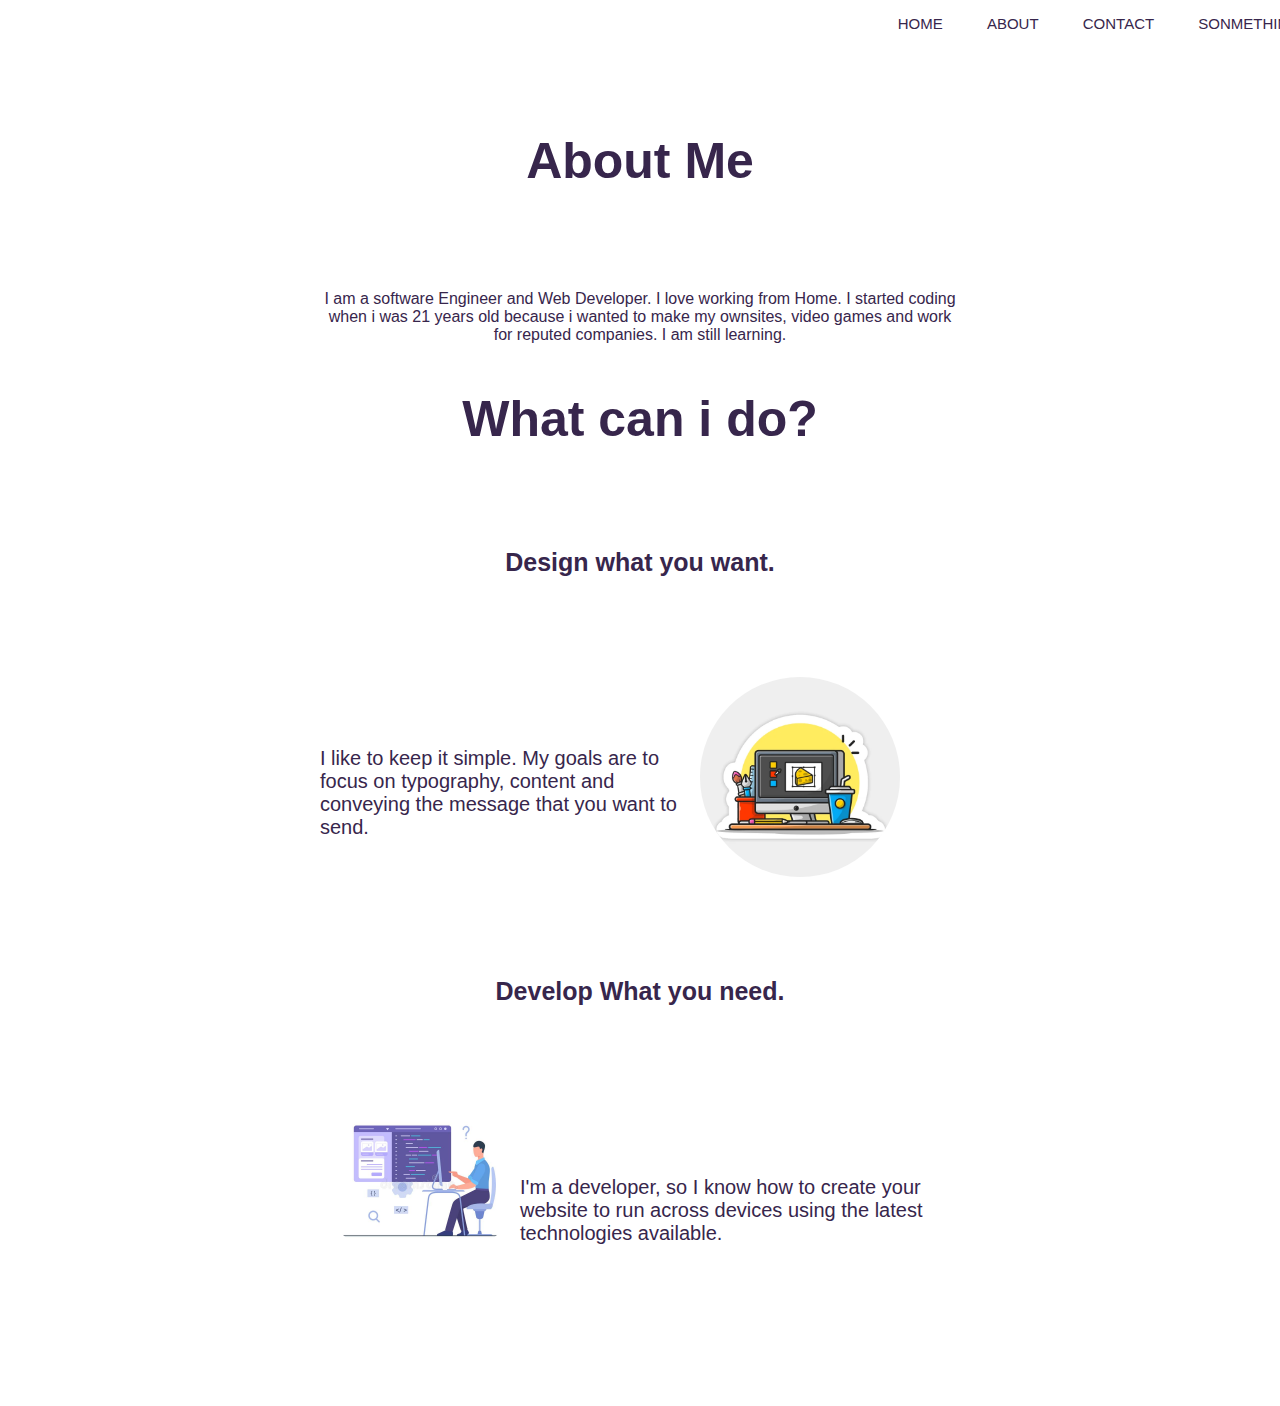
==== about.html @ 8e6cf0fc "created all pages and styled" ====
<!DOCTYPE html>
<html lang="en">
<head>
    <meta charset="UTF-8">
    <meta http-equiv="X-UA-Compatible" content="IE=edge">
    <meta name="viewport" content="width=device-width, initial-scale=1.0">
    <link rel="stylesheet" href="style.css">
    <title>About Faisal</title>
</head>
<body class="about-body">
    <nav >
        <ul>
            <li><a href="index.html" class="about-nav">HOME</a></li>
            <li><a href="about.html" class="about-nav">ABOUT</a></li>
            <li><a href="contact.html" class="about-nav">CONTACT</a> </li>
            <li><a href="#" class="about-nav">SONMETHING</a></li>
        </ul>
    </nav>

    <h2>About Me</h2>
    <article class="design-article">
        <p >I am a software Engineer and Web Developer. I love working from Home. I started coding when i was
            21 years old because i wanted to make my ownsites, video games and work for reputed companies.
            I am still learning.
        </p>
    </article>

    <h2>What can i do?</h2>

    <h3>Design what you want.</h3>
    <article>
        <img src="design-img.webp" alt="" class="design-img">
        <p class="about-paragraph">I like to keep it simple. My goals are to focus on typography, content and conveying the message
            that you want to send.
        </p>
    </article>

    <h3>Develop What you need.</h3>
    <article>
        <img src="devlopment-img.jpeg" alt="" class="development-img">
        <p class="about-paragraph">I'm a developer, so I know how to create your website to run across devices using
            the latest technologies available.
        </p>
    </article>
</body>
</html>
---- style.css ----
body {
    margin: 0;
    text-align: center;
    font-family: 'Segoe UI', Tahoma, Geneva, Verdana, sans-serif;
    background: #37264c;
    color: #ffff;
}

.about-body {
    background-color: #ffff;
    color: #37264c;
}
header {
    margin: 0;
    display: grid;
    grid-template-columns: 60% 500px;
}

h1 {
    font-size: 80px;
    margin: 0;

}

hr {
    margin: 0 5px;
}

.home-info {
    margin: 50px 100px;
    padding: 30px 30px 40px;
    text-align: left;
}
h2 {
    font-size: 50px ;
    margin: 100px 0;
}

.hello-world {
    margin-bottom: 20px;
}

h3 {
    font-size: 25px;
}

button {
    border: none;
    padding: 20px;
    border-radius: 3px;
    width: 130px;
}

.hire-btn {
    background: #F7DD72;
}

.resume-btn{
}


.my-title {
    font-size: 30px;
}

.img-div {
    margin: 100px 100px;
    padding: 50px 20px;

}

ul {
    text-align: right;
    font-size: 15px;
    padding-right: 40px;
    width: 100%;

}

img {
    width: 500px;
    border-radius: 100px 40px;
}

li {
    display: inline-block;
    margin: 0 20px;

}

a:hover {
    color: #F7DD72;
    border-bottom: 1px solid white;
}


a {
    color: #ffff;
    text-decoration: none;
}

.about-nav {
    color: #37264c;
}
.design-article {
    text-align: center;
    height: 0;
}




article {
    width: 50%;
    margin: 100px auto;
    text-align: left;
    height: 200px;
}


.design-img {
    width: 200px;
    border-radius: 100px;
    float: right;
    margin-right: 60px;
}

.about-paragraph {
    padding-top: 70px;
    font-size: 20px;

}

.development-img {
    width: 200px;
    border-radius: 100px;
    float: left;
}

fieldset {
    width: 50%;
    margin: 50px auto;
    height: 60%;
    background-color: #ffff;
    color: #37264c;
    text-align: left;
    border-radius: 20px;
}

.contact-div  {
    width: 90%;
    font-size: 20px;
    margin: 20px auto;
}

input {
    width: 100%;
    height: 30px;
    margin: 5px 0;
}

input:hover {
    box-shadow: 0 0 10px darkblue ;


}

.email-btn {
    background-color: #37264c;
    width: 91%;
    margin: 0 auto;
    display: block;
    font-size: 20px;
}


.about-contact {
    color: #ffff;
}


.checkbox {

}
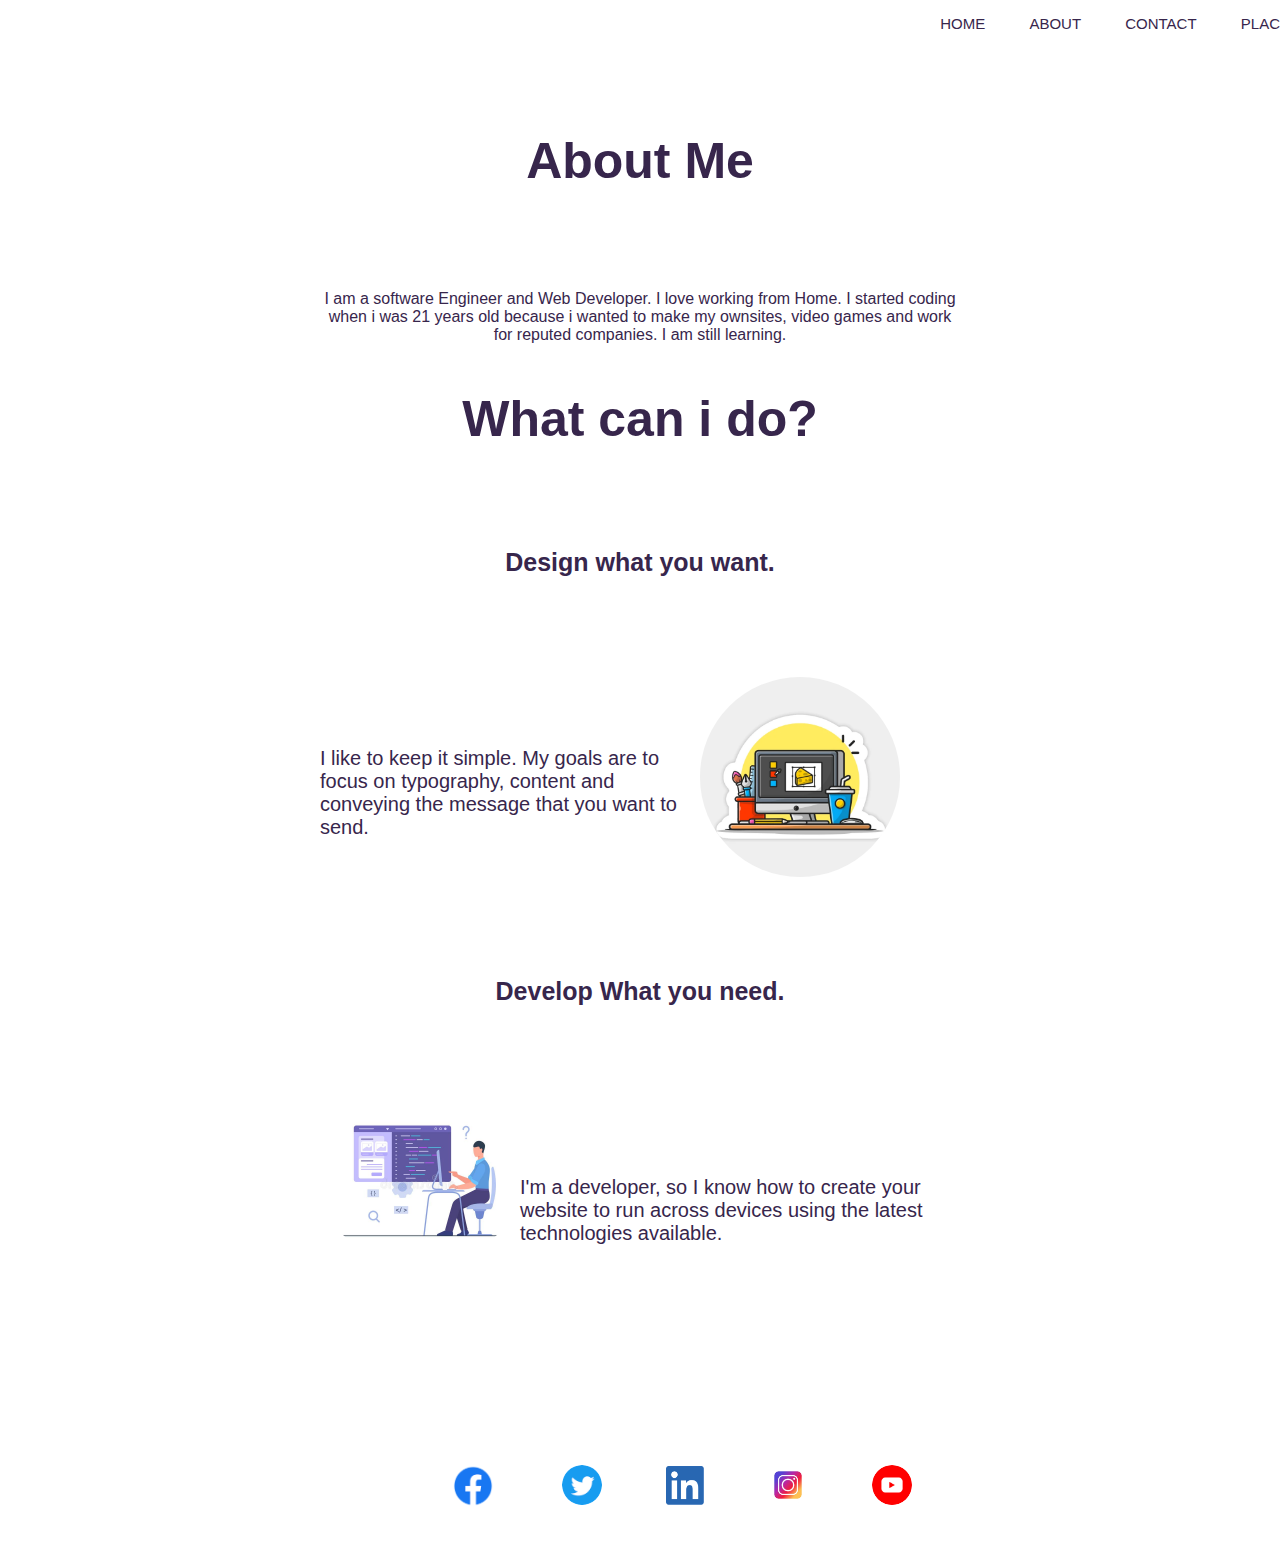
==== commit 077fe6cf: "the website completed" ====
--- a/about.html
+++ b/about.html
@@ -13,7 +13,7 @@
             <li><a href="index.html" class="about-nav">HOME</a></li>
             <li><a href="about.html" class="about-nav">ABOUT</a></li>
             <li><a href="contact.html" class="about-nav">CONTACT</a> </li>
-            <li><a href="#" class="about-nav">SONMETHING</a></li>
+            <li><a href="#" class="about-nav">PLACES</a></li>
         </ul>
     </nav>
 
@@ -29,7 +29,7 @@
 
     <h3>Design what you want.</h3>
     <article>
-        <img src="design-img.webp" alt="" class="design-img">
+        <img src="img-files/design-img.webp" alt="" class="design-img">
         <p class="about-paragraph">I like to keep it simple. My goals are to focus on typography, content and conveying the message
             that you want to send.
         </p>
@@ -37,10 +37,21 @@
 
     <h3>Develop What you need.</h3>
     <article>
-        <img src="devlopment-img.jpeg" alt="" class="development-img">
+        <img src="img-files/devlopment-img.jpeg" alt="" class="development-img">
         <p class="about-paragraph">I'm a developer, so I know how to create your website to run across devices using
             the latest technologies available.
         </p>
     </article>
+
+    <footer>
+        <ul class="footer-list">
+            <li><a href="https://www.facebook.com/" target="_blank"><img src="img-files/Facebook-logo.png" class="fb-logo" ></a></li>
+            <li><a href="https://www.twitter.com" target="_blank"><img src="img-files/Twitter social icons - circle - blue.png" alt="" class="twitter-logo" ></a></li>
+            <li><a href="https://www.linkdin.com" target="_blank"><img src="img-files/linkdin-logo.png" class="linkdin-logo"></a></li>
+            <li><a href="https://www.instagram.com/accounts/login/" target="_blank"><img src="img-files/instagram-icon_1057-2227.avif" class="insta-logo" ></a></li>
+            <li><a href="https://www.youtube.com" target="_blank"><img src="img-files/youtube-logo.png" class="youtube-logo"></a></li>
+        </ul>
+
+    </footer>
 </body>
 </html>
--- a/style.css
+++ b/style.css
@@ -64,8 +64,11 @@
 }
 
 .img-div {
+    width: 550px;
     margin: 100px 100px;
     padding: 50px 20px;
+    border-radius: 100px 40px;
+
 
 }
 
@@ -77,10 +80,6 @@
 
 }
 
-img {
-    width: 500px;
-    border-radius: 100px 40px;
-}
 
 li {
     display: inline-block;
@@ -162,7 +161,6 @@
 input:hover {
     box-shadow: 0 0 10px darkblue ;
 
-
 }
 
 .email-btn {
@@ -171,6 +169,7 @@
     margin: 0 auto;
     display: block;
     font-size: 20px;
+    margin-bottom: 20px;
 }
 
 
@@ -179,6 +178,99 @@
 }
 
 
-.checkbox {
-
-}
+
+
+.checkbox-div {
+    margin-left: 50px ;
+    padding-bottom: 20px;
+}
+
+input[type="checkbox"] {
+    width: 30px;
+}
+
+footer {
+    margin-top: 12%;
+    margin-bottom: 4%;
+}
+
+.footer-list {
+    text-align: center;
+}
+
+
+.fb-logo {
+    width: 70px;
+    margin-bottom: 2px;
+
+
+
+}
+
+.twitter-logo {
+    width: 40px;
+    border-radius: 50px;
+    margin: 5px 10px;
+
+
+}
+
+.linkdin-logo {
+    width: 38px;
+    border-radius: 0;
+    margin: 5px 10px;
+
+}
+
+
+.insta-logo {
+    width: 40px;
+    border-radius: 40px;
+    margin: 5px 10px;
+
+}
+
+.youtube-logo {
+    width: 40px;
+    margin: 5px 10px;
+    border-radius: 30px;
+}
+
+
+.page3-body {
+    background: #ffff;
+}
+
+/* Last page design and layouts */
+
+.container {
+    width: 90%;
+    padding-left: 30px;
+    margin: 20px auto;
+    display: grid;
+    grid-template-columns: 1fr 1fr 1fr 1fr;
+    grid-template-rows: 1fr 1fr ;
+    align-items: center;
+
+
+
+
+}
+
+.container > img {
+    width: 300px;
+    padding: 0;
+    margin-top: 10px;
+}
+
+
+.pic-label {
+    color: #37264c;
+    display: inline;
+    font-size: 20px;
+}
+
+.page3-h1{
+    color: #37264c;
+    margin-bottom: 20px;
+}
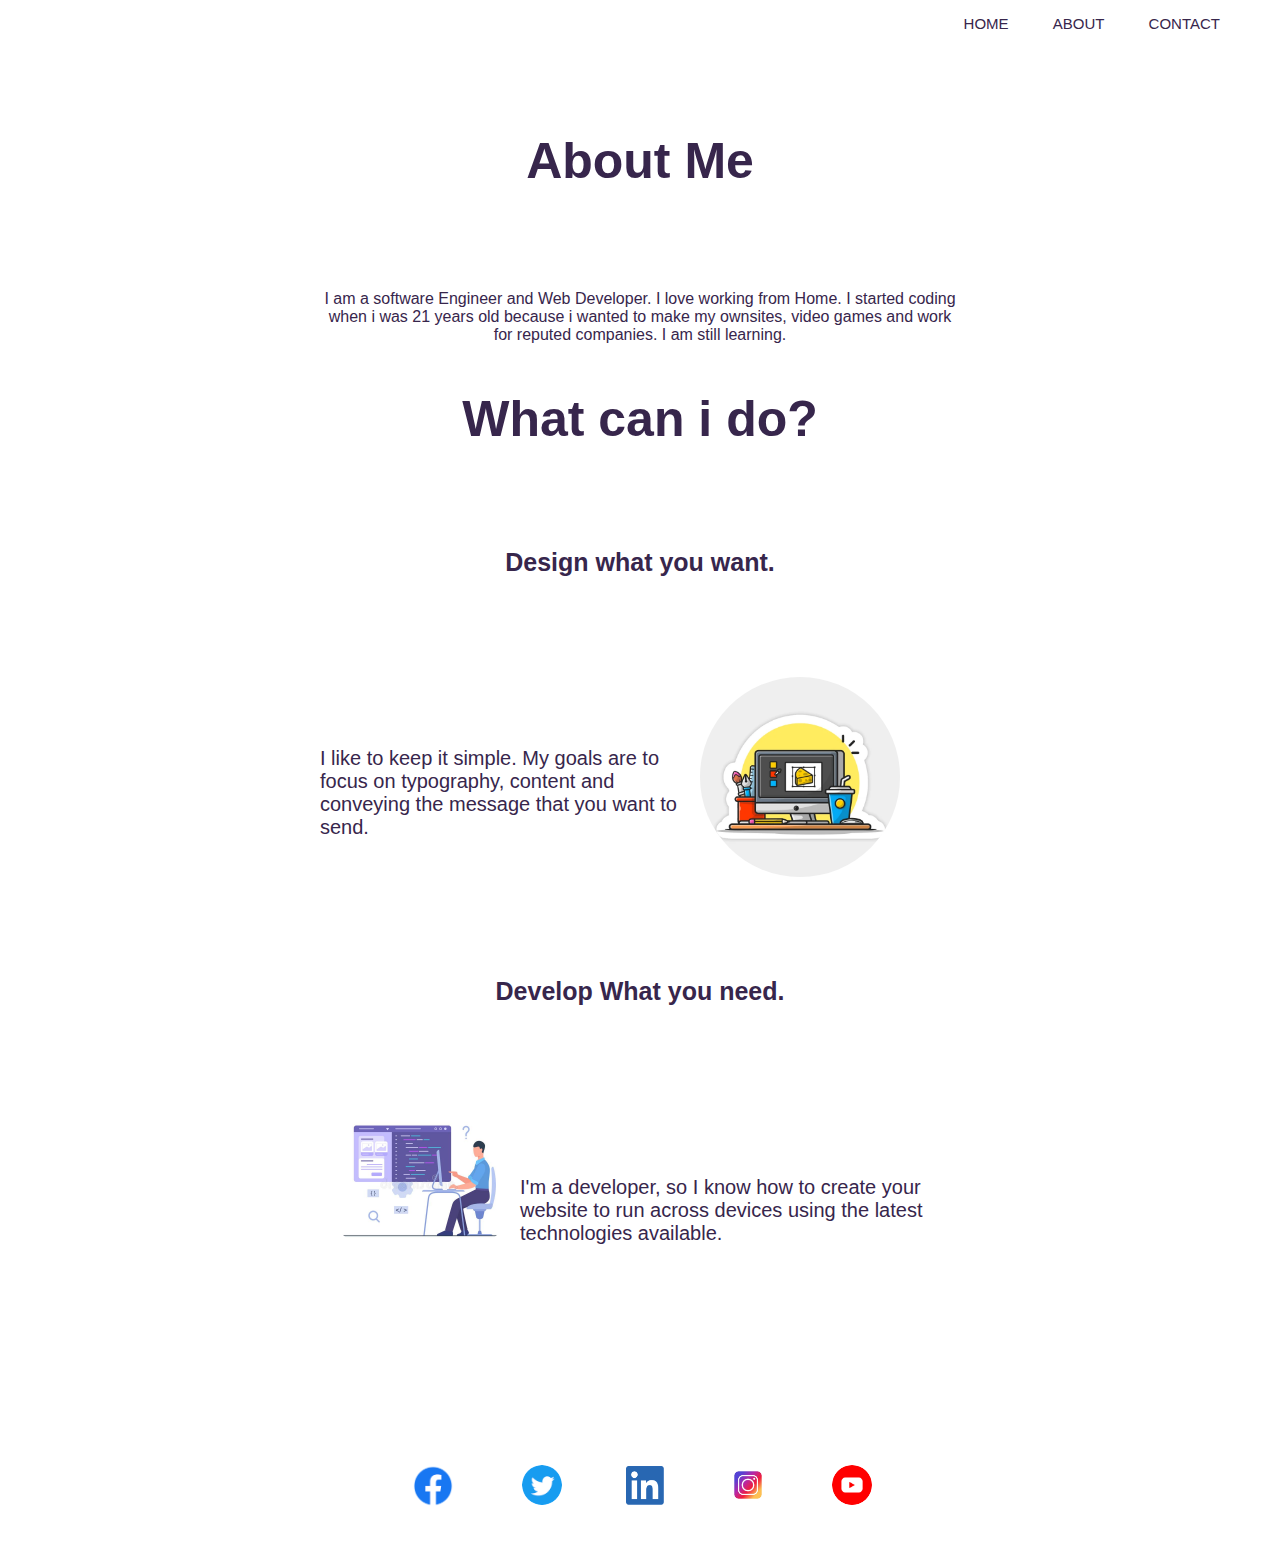
==== commit 106b02a8: "resume file uploaded and some other changes" ====
--- a/about.html
+++ b/about.html
@@ -13,7 +13,6 @@
             <li><a href="index.html" class="about-nav">HOME</a></li>
             <li><a href="about.html" class="about-nav">ABOUT</a></li>
             <li><a href="contact.html" class="about-nav">CONTACT</a> </li>
-            <li><a href="#" class="about-nav">PLACES</a></li>
         </ul>
     </nav>
 
@@ -29,7 +28,7 @@
 
     <h3>Design what you want.</h3>
     <article>
-        <img src="img-files/design-img.webp" alt="" class="design-img">
+        <img src="Resources/img-files/design-img.webp" alt="" class="design-img">
         <p class="about-paragraph">I like to keep it simple. My goals are to focus on typography, content and conveying the message
             that you want to send.
         </p>
@@ -37,7 +36,7 @@
 
     <h3>Develop What you need.</h3>
     <article>
-        <img src="img-files/devlopment-img.jpeg" alt="" class="development-img">
+        <img src="Resources/img-files/devlopment-img.jpeg" alt="" class="development-img">
         <p class="about-paragraph">I'm a developer, so I know how to create your website to run across devices using
             the latest technologies available.
         </p>
@@ -45,11 +44,11 @@
 
     <footer>
         <ul class="footer-list">
-            <li><a href="https://www.facebook.com/" target="_blank"><img src="img-files/Facebook-logo.png" class="fb-logo" ></a></li>
-            <li><a href="https://www.twitter.com" target="_blank"><img src="img-files/Twitter social icons - circle - blue.png" alt="" class="twitter-logo" ></a></li>
-            <li><a href="https://www.linkdin.com" target="_blank"><img src="img-files/linkdin-logo.png" class="linkdin-logo"></a></li>
-            <li><a href="https://www.instagram.com/accounts/login/" target="_blank"><img src="img-files/instagram-icon_1057-2227.avif" class="insta-logo" ></a></li>
-            <li><a href="https://www.youtube.com" target="_blank"><img src="img-files/youtube-logo.png" class="youtube-logo"></a></li>
+            <li><a href="https://www.facebook.com/" target="_blank"><img src="Resources/img-files/Facebook-logo.png" class="fb-logo" ></a></li>
+            <li><a href="https://www.twitter.com" target="_blank"><img src="Resources/img-files/Twitter social icons - circle - blue.png" alt="" class="twitter-logo" ></a></li>
+            <li><a href="https://www.linkdin.com" target="_blank"><img src="Resources/img-files/linkdin-logo.png" class="linkdin-logo"></a></li>
+            <li><a href="https://www.instagram.com/accounts/login/" target="_blank"><img src="Resources/img-files/instagram-icon_1057-2227.avif" class="insta-logo" ></a></li>
+            <li><a href="https://www.youtube.com" target="_blank"><img src="Resources/img-files/youtube-logo.png" class="youtube-logo"></a></li>
         </ul>
 
     </footer>
--- a/style.css
+++ b/style.css
@@ -10,16 +10,14 @@
     background-color: #ffff;
     color: #37264c;
 }
+
 header {
     margin: 0;
-    display: grid;
-    grid-template-columns: 60% 500px;
 }
 
 h1 {
     font-size: 80px;
     margin: 0;
-
 }
 
 hr {
@@ -55,6 +53,7 @@
     background: #F7DD72;
 }
 
+
 .resume-btn{
 }
 
@@ -64,20 +63,28 @@
 }
 
 .img-div {
-    width: 550px;
-    margin: 100px 100px;
-    padding: 50px 20px;
-    border-radius: 100px 40px;
-
-
-}
+   width: 400px;
+   margin: auto 0;
+
+}
+
+
 
 ul {
     text-align: right;
     font-size: 15px;
     padding-right: 40px;
-    width: 100%;
-
+    /* width: 100%; */
+
+}
+
+.hire-btn:hover {
+    color: black;
+}
+
+.resume-btn > a {
+    color: black;
+    text-transform: uppercase;
 }
 
 
@@ -87,7 +94,7 @@
 
 }
 
-a:hover {
+.about-nav:hover{
     color: #F7DD72;
     border-bottom: 1px solid white;
 }
@@ -196,6 +203,7 @@
 
 .footer-list {
     text-align: center;
+
 }
 
 
@@ -252,9 +260,6 @@
     grid-template-rows: 1fr 1fr ;
     align-items: center;
 
-
-
-
 }
 
 .container > img {
@@ -274,3 +279,58 @@
     color: #37264c;
     margin-bottom: 20px;
 }
+
+@media (max-width: 500px) {
+    body {
+        width: 400px;
+        padding: 0;
+    }
+    h1 {
+        font-size: 20px;
+        margin-top: 5px;
+    }
+
+    header {
+        text-align: center;
+    }
+
+    .hello-world {
+        font-size: 20px;
+        margin-bottom: 0;
+    }
+
+    .my-title {
+        font-size: 15px;
+    }
+
+    .home-info {
+        margin: 0 auto;
+    }
+
+
+
+    .hire-btn, .resume-btn {
+        font-size: 10px;
+        width: 70px;
+        height: 40px;
+        padding: 0 2px;
+
+    }
+
+    .img-container {
+        text-align: center;
+    }
+
+    .img-div {
+        width: 10em;
+        margin: 0;
+
+    }
+
+    .footer-list img {
+        margin: 0;
+        padding: 0;
+        width: 3em;
+    }
+
+}
